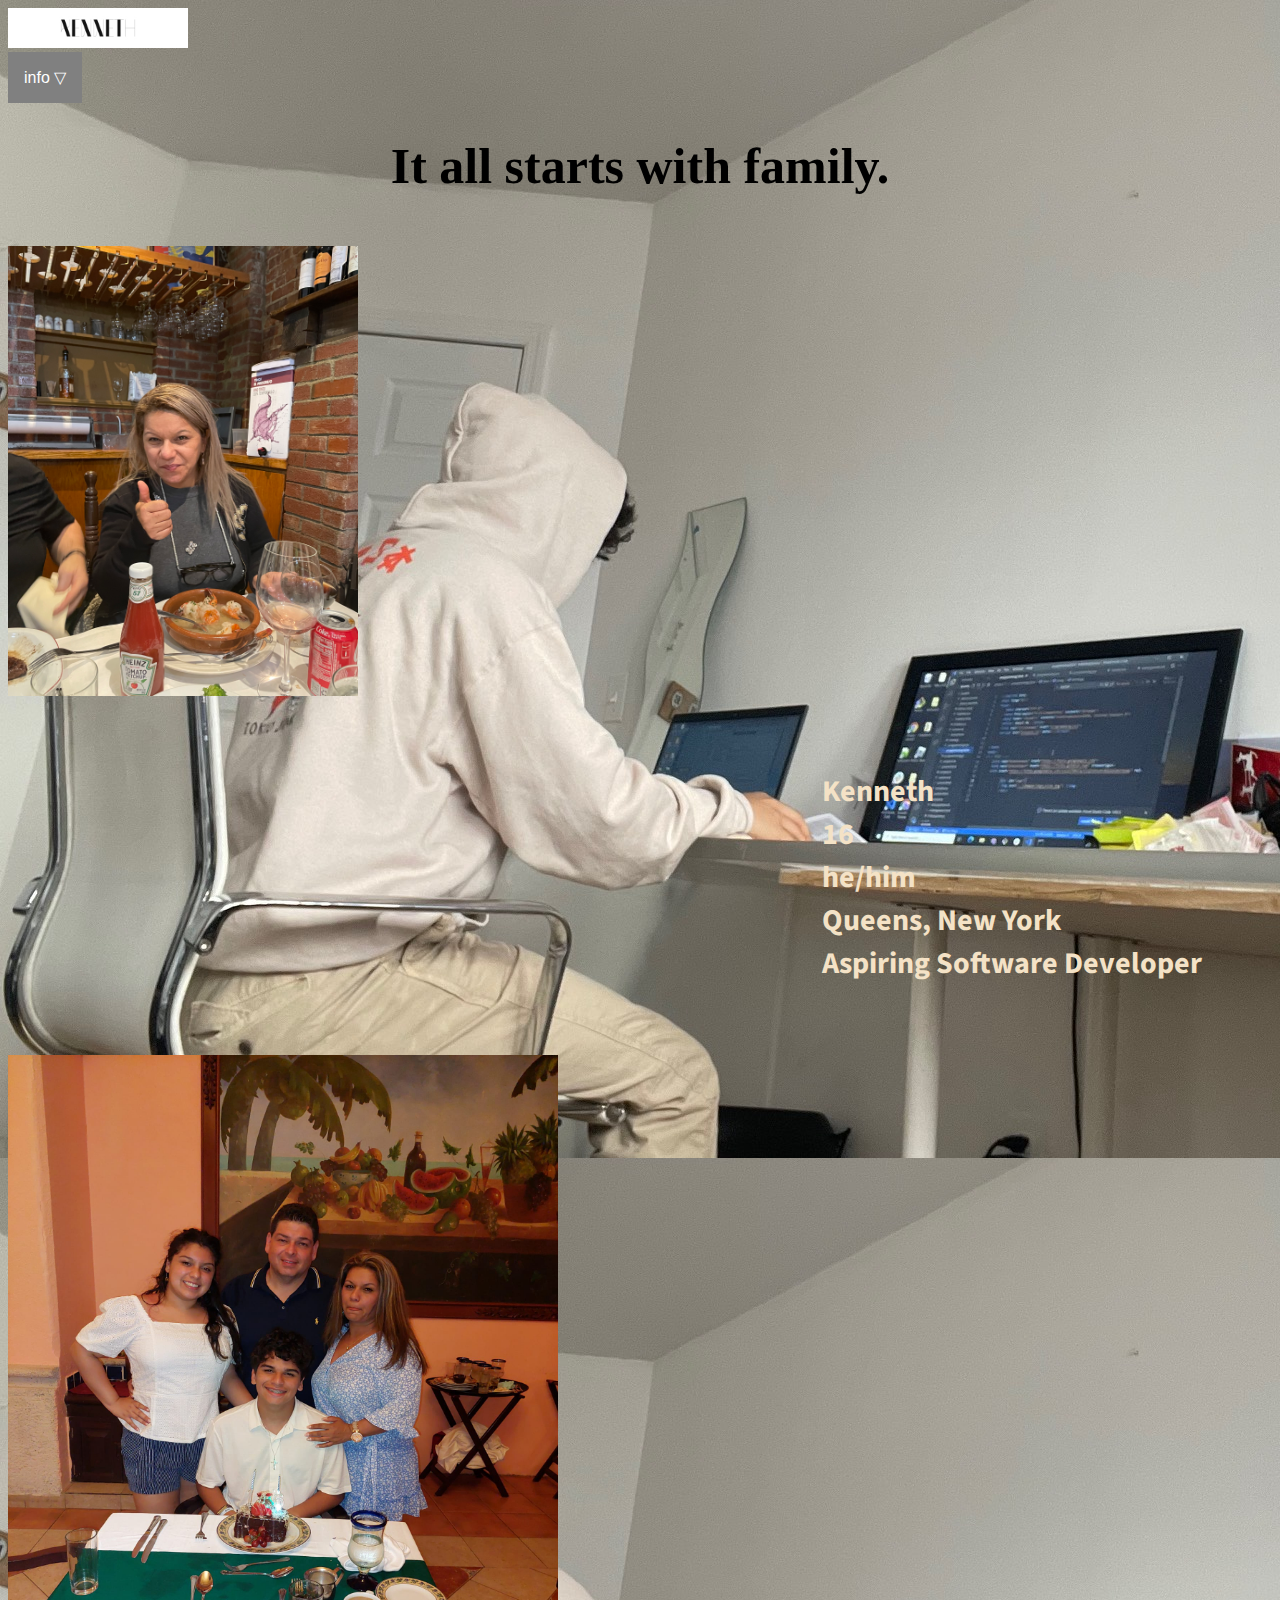
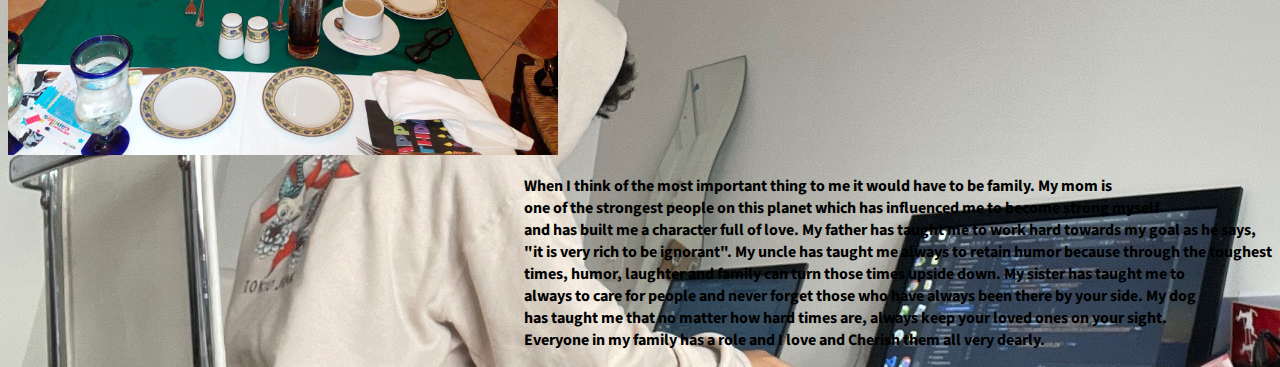
==== about_me.html @ c1f2eaf5 "Update about_me.html" ====
<!DOCTYPE html>
<html lang="en">
<head>
    <meta charset="UTF-8">
    <meta http-equiv="X-UA-Compatible" content="IE=edge">
    <meta name="viewport" content="width=device-width, initial-scale=1.0">
    <title> About Me </title>
    <link rel="stylesheet" href="about_me.css">
    <script src="home.js" defer></script>
    <link rel="preconnect" href="https://fonts.googleapis.com">
<link rel="preconnect" href="https://fonts.gstatic.com" crossorigin>
<link href="https://fonts.googleapis.com/css2?family=Lora:wght@500&display=swap" rel="stylesheet">
    
</head>
<body>
    <!-- FONT -->
    <link rel="preconnect" href="https://fonts.googleapis.com">
    <link rel="preconnect" href="https://fonts.gstatic.com" crossorigin>
    <link href="https://fonts.googleapis.com/css2?family=Yuji+Syuku&display=swap" rel="stylesheet">
<!-- FONT 2  -->
    <link rel="preconnect" href="https://fonts.googleapis.com">
    <link rel="preconnect" href="https://fonts.gstatic.com" crossorigin>
    <link href="https://fonts.googleapis.com/css2?family=Source+Sans+Pro:wght@200&display=swap" rel="stylesheet">
    
    <!-- NAVBAR -->
    <div id="logo">
        <a href="index.html">
            <img src="images/logo_size.jpg"> </img>
        </a>
    </div>

   
    <!-- dropdown menu -->
    <div class= "dropdown">           
        <button class="dropbtn"> info ▽ </button> 
       <div class="dropdown-content">
            <a href="about_me.html"> about me </a>
            <a href="hobbies.html">  hobbies  </a>
            <a href="project.html">  projects </a>
<!-- double dropdown menu -->
            <div class="dropdown2">
                <button class="dropbtn2">socials </button>
                    <div class="dropdown-content2">
                        <a href="https://www.instagram.com/kennjgg/"> instagram </a>
                        <a href="https://github.com/Kenxeth"> github </a>
                    </div>
            </div>
            

        </div>
    </div>

<!--  ABOUT ME PAGE  -->
    <h1 class="family"> It all starts with family. </h1>
    <!-- <img id="abtmeimg"src="../images/ABTMEIMG.JPG"> -->
    <br>
<!-- ABOUT ME IMAGE (MOM) -->
    <img id="momabtmeimg" src="../images/mom.jpg">
  <!-- LITTLE BACKGROUND ABOUT ME -->
    <p id="about_me_info">
        <B>
        Kenneth <br>
        16  <br>
        he/him <br>
        Queens, New York <br>
        Aspiring Software Developer <br>
    </B>
     </p>
    <!--  PHOTO  -->
     <img id="familyphoto" src="../images/familyPhoto.jpg">
<!-- PARAGRAPH  -->
     <p id="familyparagraph">  <B>When I think of the most important thing to me it would have to be family. My mom is<br>
        one of the strongest people on this planet which has influenced me to become strong myself <br>
        and has built me a character full of love. My father has taught me to work hard towards my goal as he says, <br>
        "it is very rich to be ignorant". My uncle has taught me always to retain humor because through the toughest <br> 
        times, humor, laughter and family can turn those times upside down. My sister has taught me to <br>
        always to care for people and never forget those who have always been there by your side. My dog <br>
        has taught me that no matter how hard times are, always keep your loved ones on your sight. <br>
        Everyone in my family has a role and I love and Cherish them all very dearly.  
    </B>
    </p> 

</body>
</html>
---- about_me.css ----
body {
    background-image:url(images/test1.jpg);
}


/* IMAGES  */
#logo img {
  height: 40px;
  width: 180px;
}

#momabtmeimg {
    height: 450px;
    width: 350px;

}
#familyphoto {
    width: 550px;
    height: 700px;
}
#abtmeimg {
    height: 450px;
    width: auto;
    padding: 50px;
    margin: 70px;
}
.family {
    font-size: 50px;
    display: flex;
    justify-content: center;
}


#home {
    display: flex;
    justify-content: center;
    
}


/* PARAGRAPHS */
#familyparagraph {
    display:flex;
    justify-content:end;
    font-family: 'Source Sans Pro', sans-serif;
}

#about_me_info {
    font-size: 30px;
    display: flex;  
    justify-content: end;
    margin:50px;
    padding: 20px;
    font-family: 'Source Sans Pro', sans-serif;
    color: #f4e2c6

}

/* dropdown menu */
.dropbtn {
    background-color:gray;
    color: white;
    padding: 16px;
    font-size: 16px;
    border: none;
    cursor: pointer;
  }
  
  .dropdown {
    position: relative;
    display: inline-block;
  }
  
  .dropdown-content {
    display: none;
    position: absolute;
    background-color: #f9f9f9;
    min-width: 160px;
    box-shadow: 0px 8px 16px 0px rgba(0,0,0,0.2);
    z-index: 1;
  }
  
  .dropdown-content a {
    color: black;
    padding: 12px 16px;
    text-decoration: none;
    display: block;
  }
  
  .dropdown-content a:hover {background-color: #f1f1f1}
  
  .dropdown:hover .dropdown-content {
    display: block;
  }
  
  .dropdown:hover .dropbtn {
    background-color:gray;
  }


  /* DROPDOWN MENU 2 */

  .dropbtn2 {
    background-color:gray;
    color: white;
    padding: 16px;
    font-size: 16px;
    border: none;
    cursor: pointer;
  }
  
  .dropdown2 {
    position: relative;
    display: inline-block;
  }
  
  .dropdown-content2 {
    display: none;
    position: absolute;
    background-color: #f9f9f9;
    min-width: 160px;
    box-shadow: 0px 8px 16px 0px rgba(0,0,0,0.2);
    z-index: 1;
  }
  
  .dropdown-content2 a {
    color: black;
    padding: 12px 16px;
    text-decoration: none;
    display: block;
  }
  
  .dropdown-content2 a:hover {background-color: #f1f1f1}
  
  .dropdown2:hover .dropdown-content2 {
    display: block;
  }
  
  .dropdown2:hover .dropbtn2 {
    background-color:gray;
  }
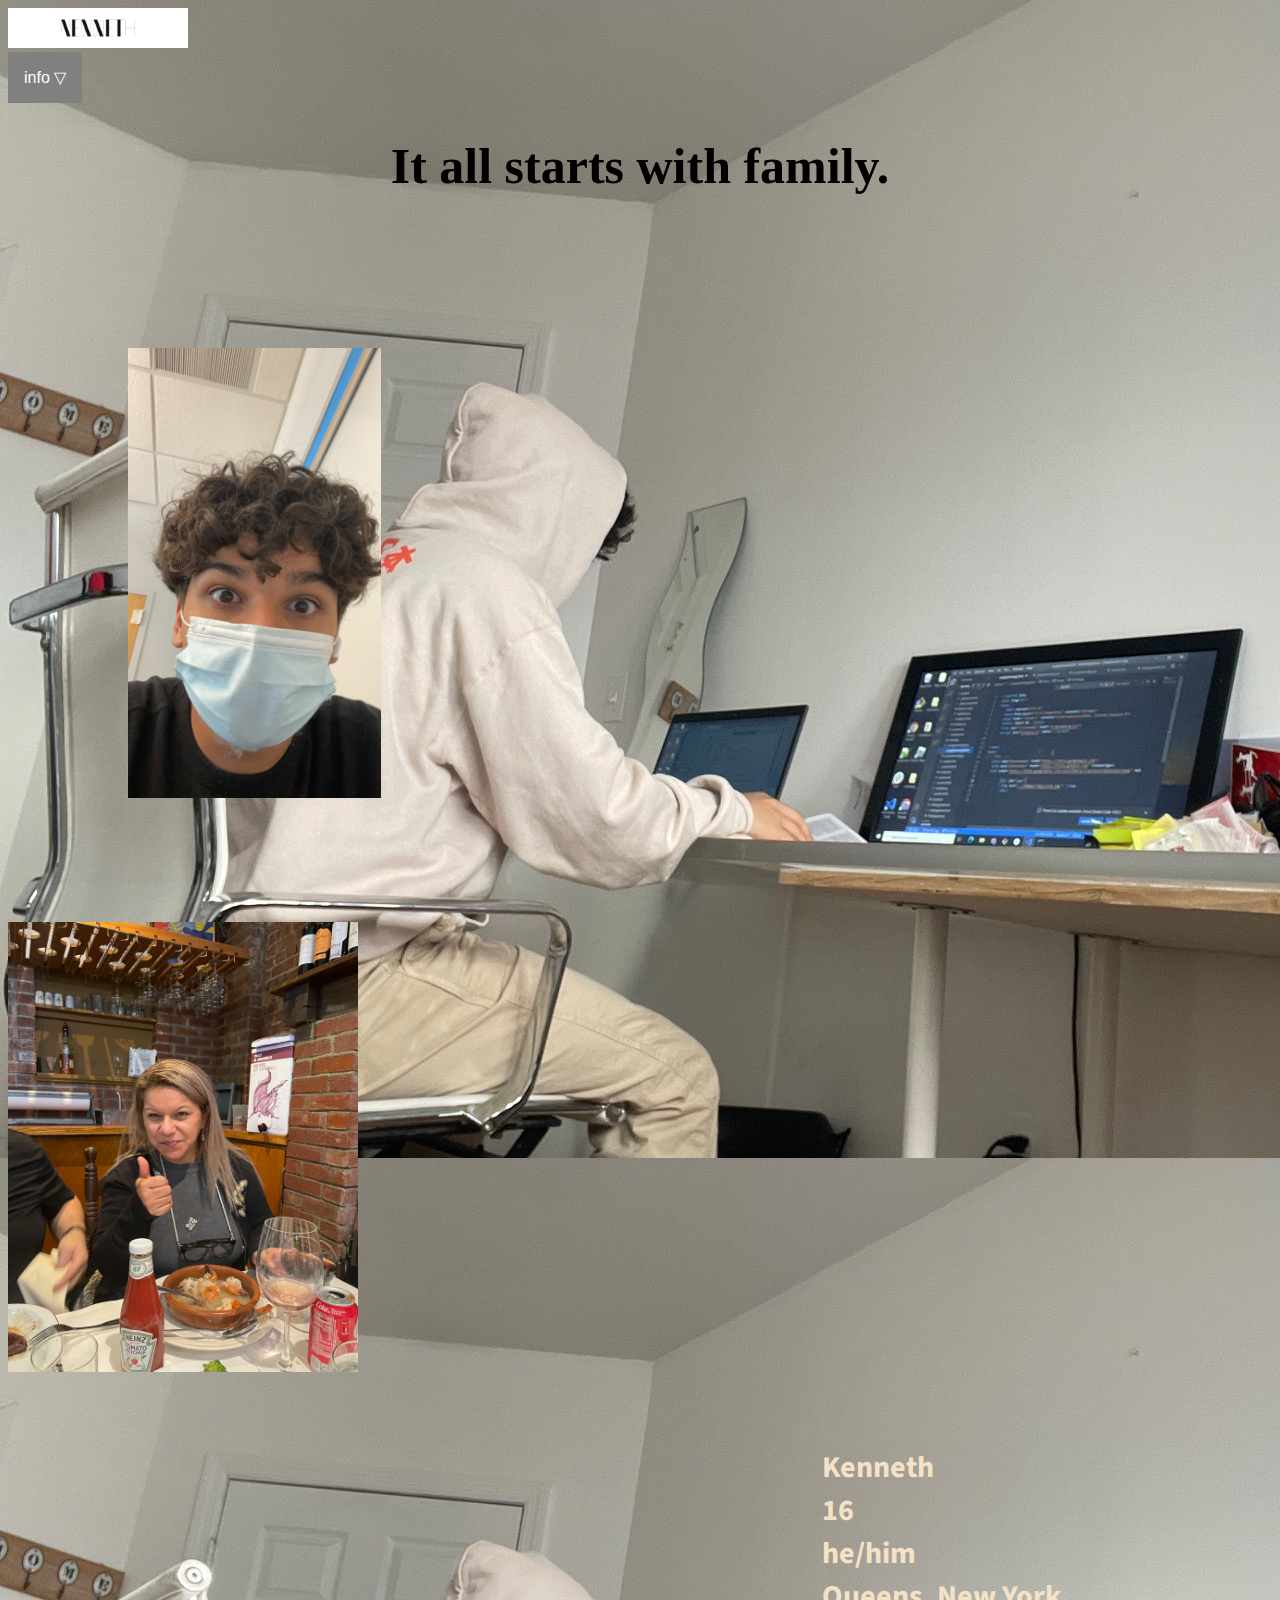
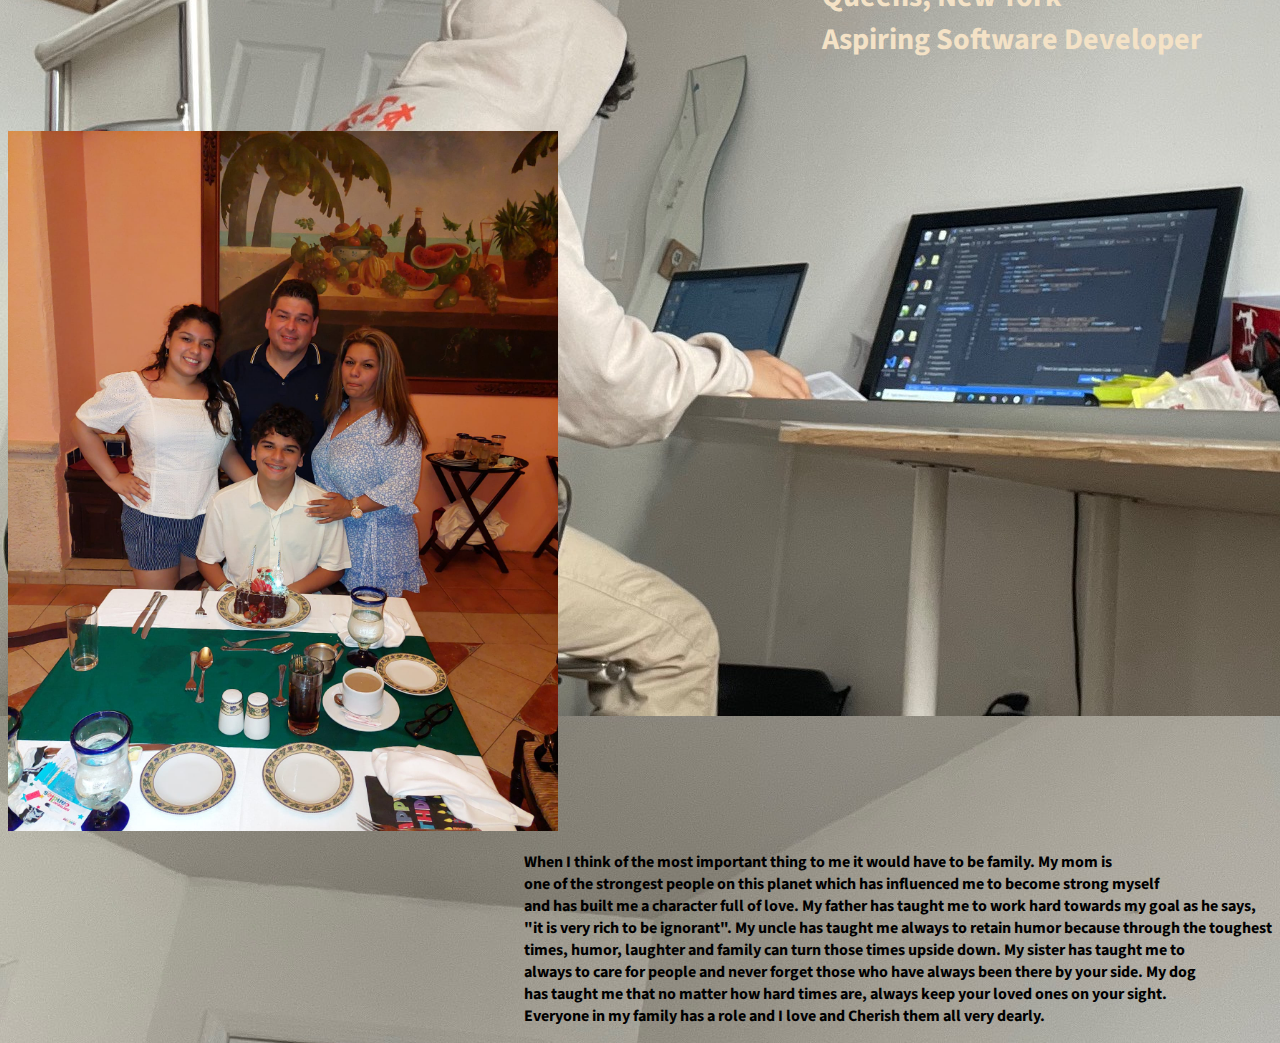
==== commit ddad1ad4: "Update about_me.html" ====
--- a/about_me.html
+++ b/about_me.html
@@ -52,10 +52,10 @@
 
 <!--  ABOUT ME PAGE  -->
     <h1 class="family"> It all starts with family. </h1>
-    <!-- <img id="abtmeimg"src="../images/ABTMEIMG.JPG"> -->
+    <img id="abtmeimg"src="images/ABTMEIMG.JPG">
     <br>
 <!-- ABOUT ME IMAGE (MOM) -->
-    <img id="momabtmeimg" src="../images/mom.jpg">
+    <img id="momabtmeimg" src="images/mom.jpg">
   <!-- LITTLE BACKGROUND ABOUT ME -->
     <p id="about_me_info">
         <B>
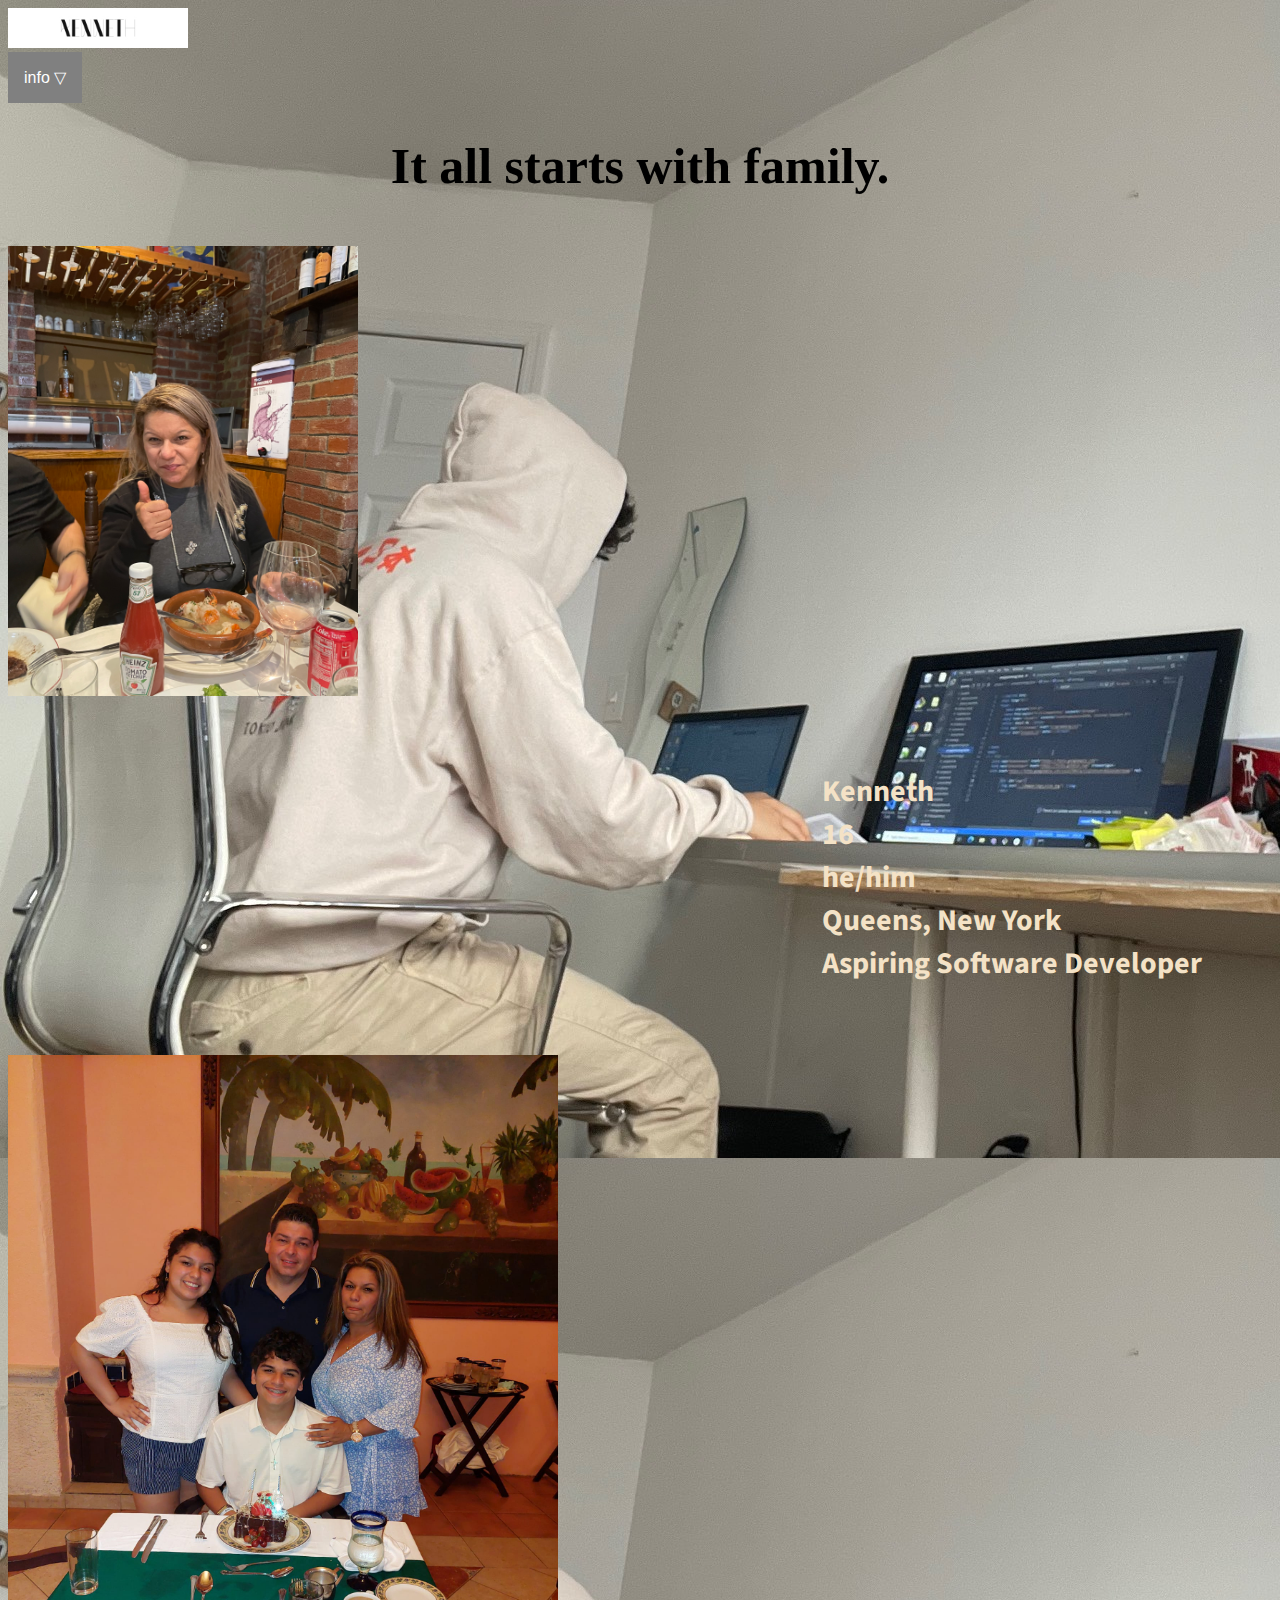
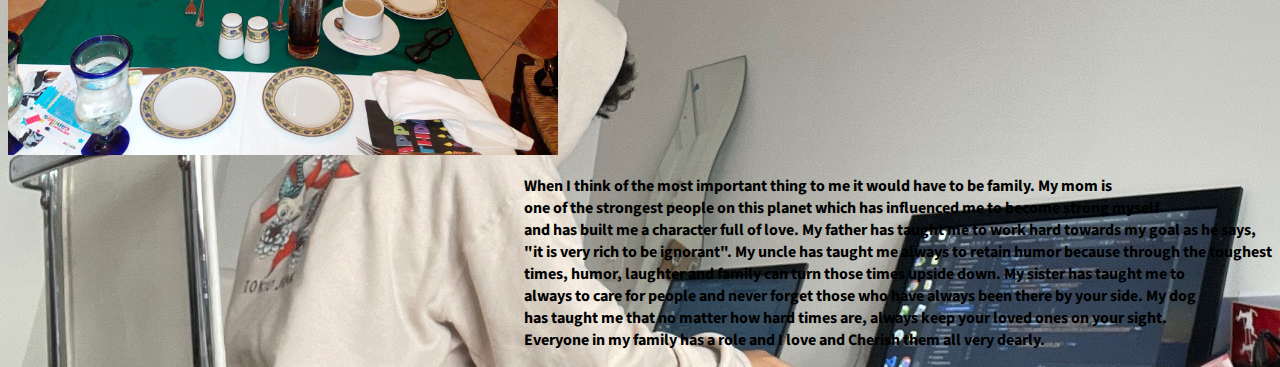
==== commit 9c2491d3: "Update about_me.html" ====
--- a/about_me.html
+++ b/about_me.html
@@ -52,10 +52,10 @@
 
 <!--  ABOUT ME PAGE  -->
     <h1 class="family"> It all starts with family. </h1>
-    <img id="abtmeimg"src="images/ABTMEIMG.JPG">
+<!--     <img id="abtmeimg"src="/images/ABTMEIMG.JPG"> -->
     <br>
 <!-- ABOUT ME IMAGE (MOM) -->
-    <img id="momabtmeimg" src="images/mom.jpg">
+    <img id="momabtmeimg" src="/images/mom.jpg">
   <!-- LITTLE BACKGROUND ABOUT ME -->
     <p id="about_me_info">
         <B>
@@ -67,7 +67,7 @@
     </B>
      </p>
     <!--  PHOTO  -->
-     <img id="familyphoto" src="../images/familyPhoto.jpg">
+     <img id="familyphoto" src="images/familyPhoto.jpg">
 <!-- PARAGRAPH  -->
      <p id="familyparagraph">  <B>When I think of the most important thing to me it would have to be family. My mom is<br>
         one of the strongest people on this planet which has influenced me to become strong myself <br>
